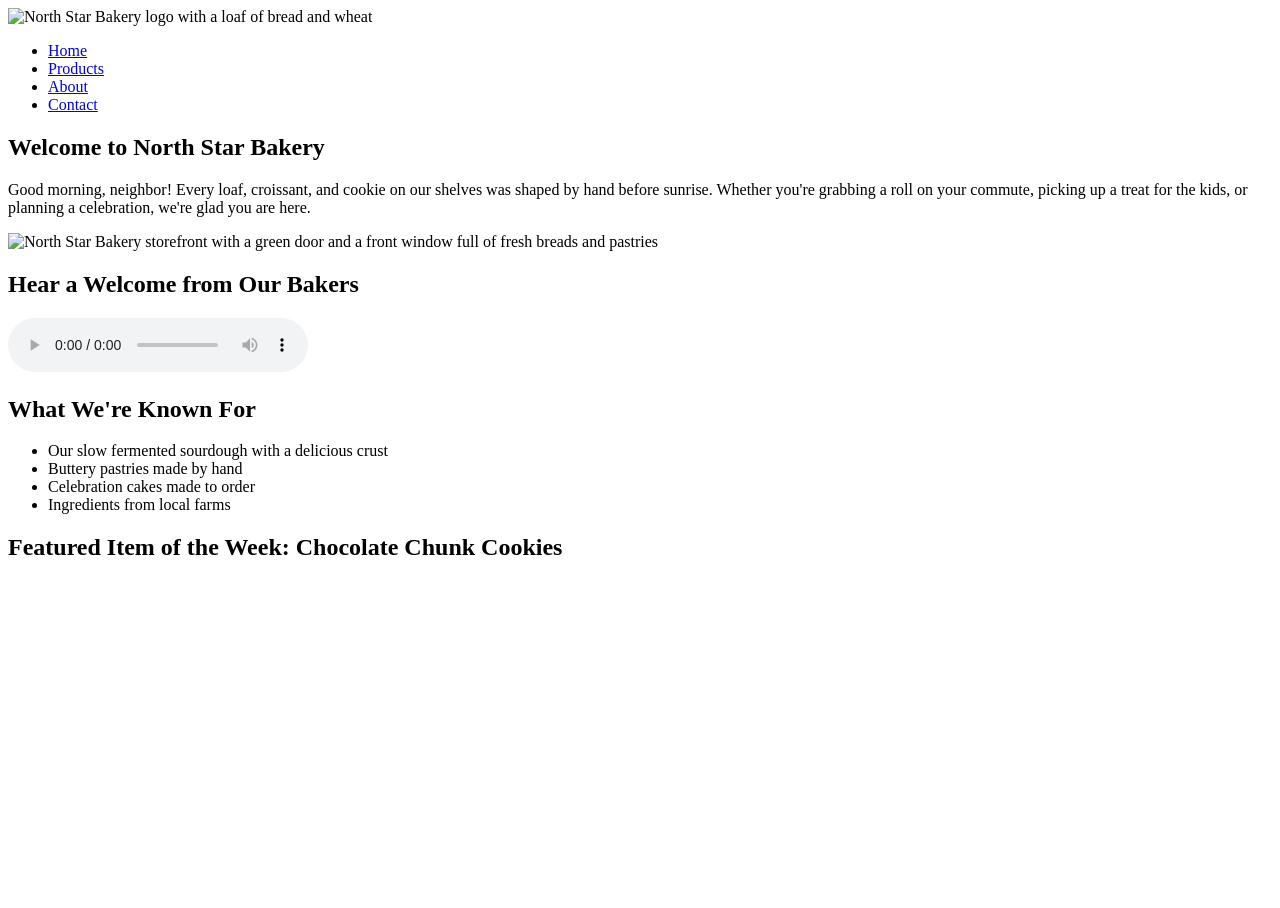
==== index.html @ 30b19422 "Add files via upload" ====
<!DOCTYPE html>
<html lang="en">
<head>
  <meta charset="UTF-8">
  <meta name="viewport" content="width=device-width, initial-scale=1.0">
  <title>North Star Bakery | Home</title>
</head>
<body>

  <header>
    <img src="Bakery_c/bakery-logo_c.png" alt="North Star Bakery logo with a loaf of bread and wheat" width="160">
    <nav>
      <ul>
        <li><a href="index.html">Home</a></li>
        <li><a href="products.html">Products</a></li>
        <li><a href="about.html">About</a></li>
        <li><a href="contact.html">Contact</a></li>
      </ul>
    </nav>
  </header>

  <main>

    <section>
      <h1>Welcome to North Star Bakery</h1>
      <p>Good morning, neighbor! Every loaf, croissant, and cookie on our shelves was shaped by hand before sunrise. Whether you're grabbing a roll on your commute, picking up a treat for the kids, or planning a celebration, we're glad you are here.</p>
      <img src="Bakery_c/bakery-storefront_c.png" alt="North Star Bakery storefront with a green door and a front window full of fresh breads and pastries" width="600">

      <h2>Hear a Welcome from Our Bakers</h2>
      <audio controls>
        <source src="Bakery_c/bakery-welcome_c.mp3" type="audio/mpeg">
        Your browser does not support audio. <a href="Bakery_c/bakery-welcome_c.mp3">Download the welcome message</a> instead.
      </audio>
    </section>

    <section>
      <h2>What We're Known For</h2>
      <ul>
        <li>Our slow fermented sourdough with a delicious crust</li>
        <li>Buttery pastries made by hand</li>
        <li>Celebration cakes made to order</li>
        <li>Ingredients from local farms</li>
      </ul>
    </section>

    <section>
      <h2>Featured Item of the Week: Chocolate Chunk Cookies</h2>
      <picture>
        <source media="(min-width: 768px)" srcset="Bakery_c/bakery-feature-large_c.png">
        <img src="Bakery_c/bakery-feature-small_c.png" alt="Bakery case lined with trays of chocolate chunk, sugar, and shortbread cookies" width="400">
      </picture>
      <p>Crisp edges, gooey middles, and a pinch of sea salt. Pre order a dozen for your next gathering!</p>
      <p><a href="contact.html">Pre-order now</a></p>
    </section>

    <section>
      <h2>Hours and Location</h2>
      <address>
        123 Main Street<br>
        Your Town, ST 00000<br>
        Phone: (555) 555-0123
      </address>
      <p>Tuesday to Friday: 6:30 a.m. to 3:00 p.m.<br>
         Saturday and Sunday: 7:00 a.m. to 2:00 p.m.<br>
         Monday: Closed</p>
    </section>

  </main>

  <footer>
    <p>&copy; 2026 North Star Bakery. Baked with love in our neighborhood.</p>
  </footer>

</body>
</html>
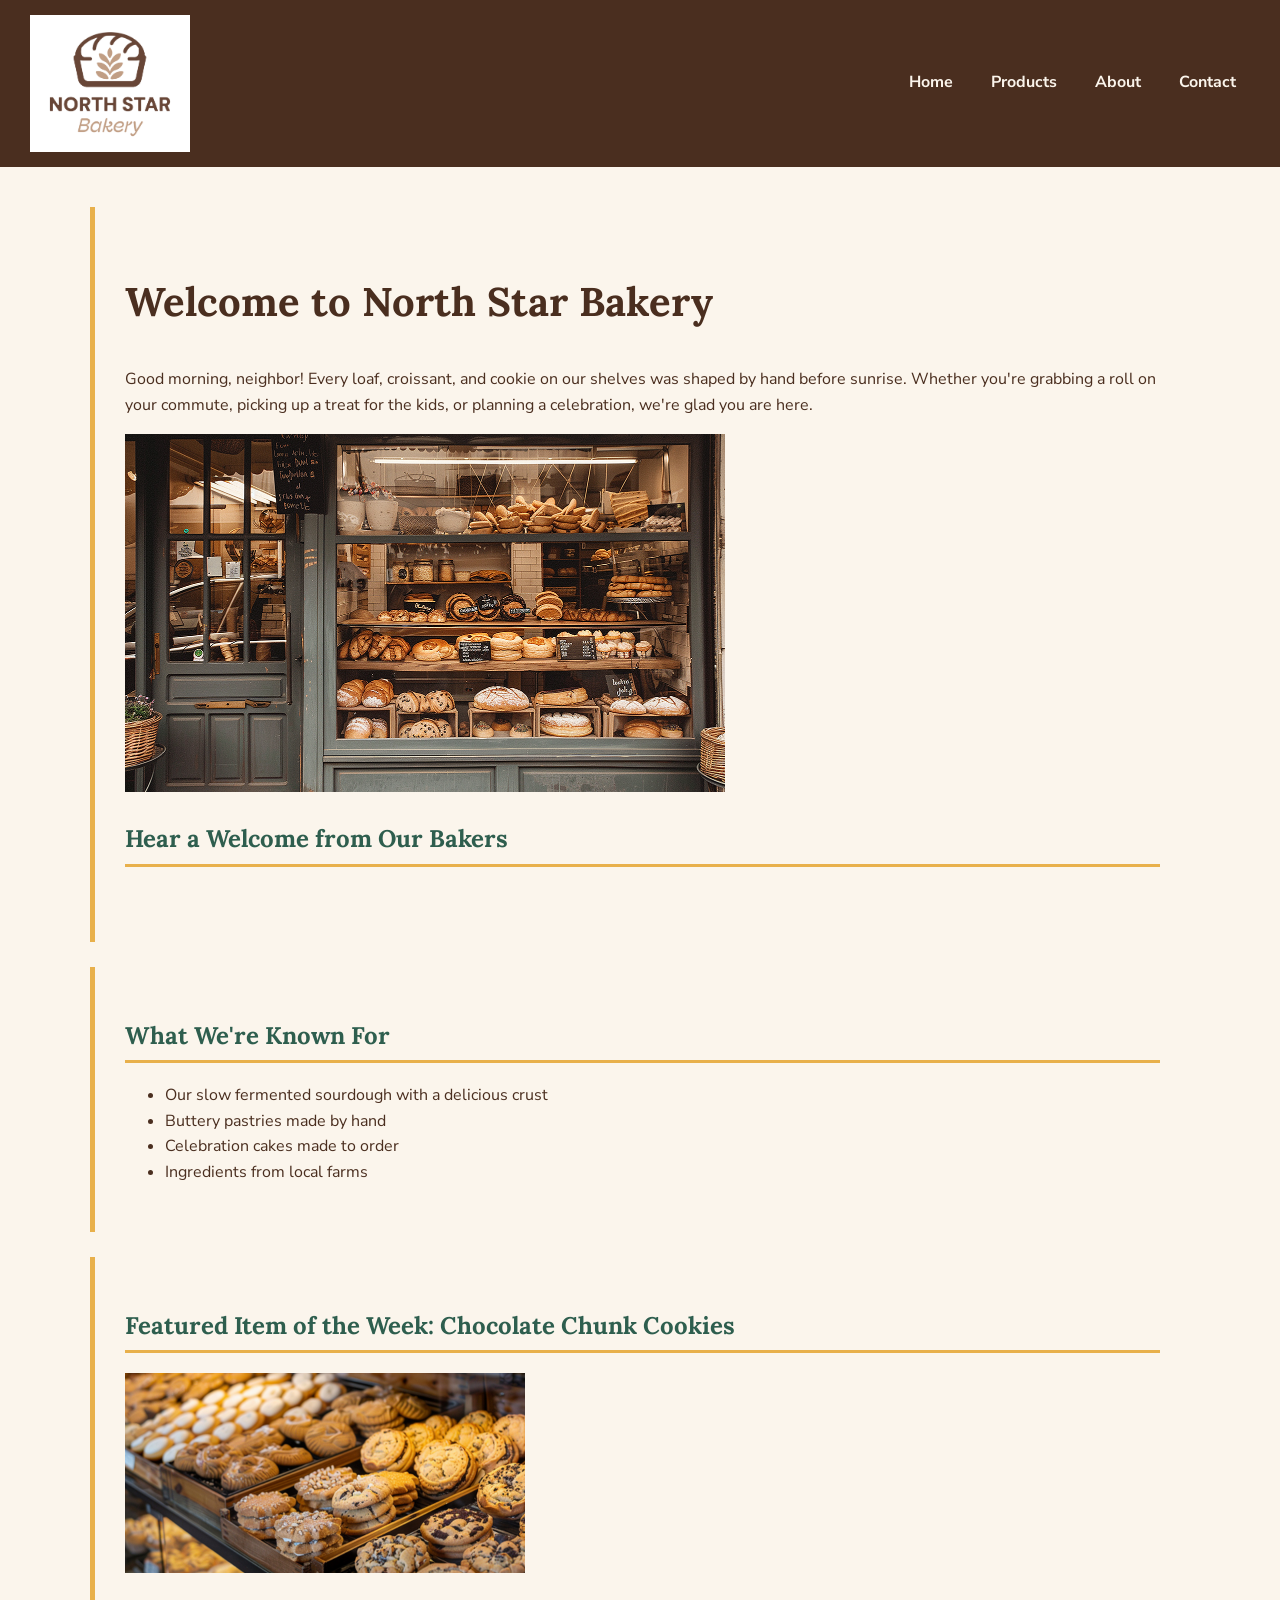
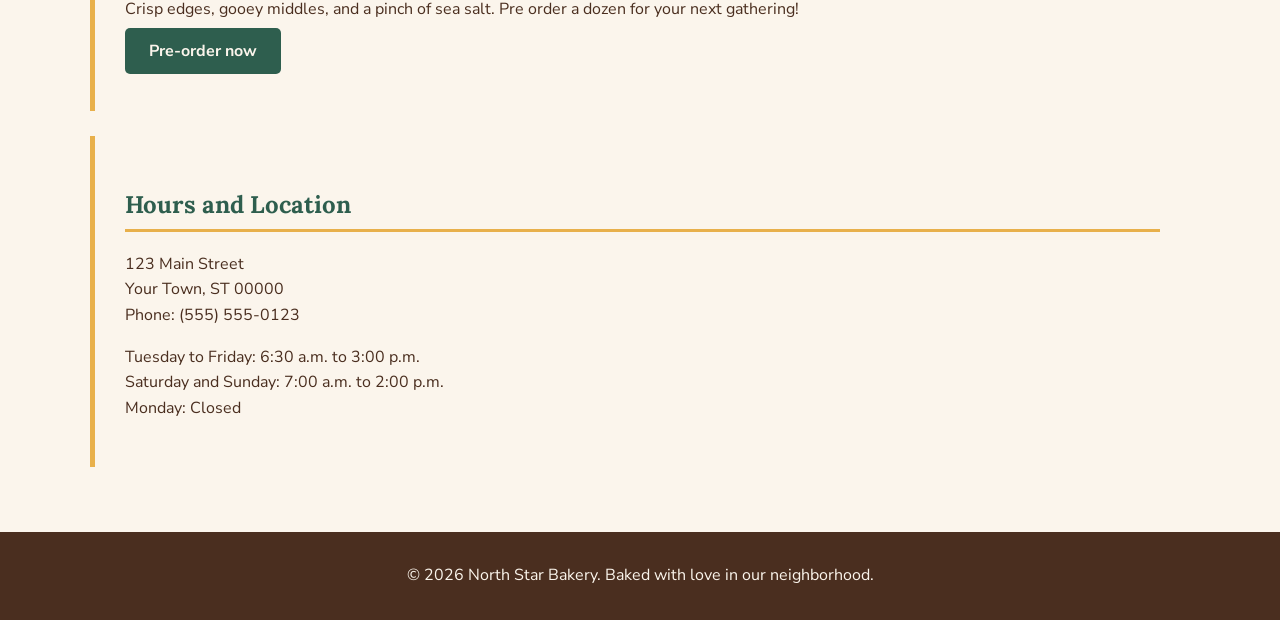
==== commit 70f37acd: "Update index.html" ====
--- a/index.html
+++ b/index.html
@@ -4,6 +4,8 @@
   <meta charset="UTF-8">
   <meta name="viewport" content="width=device-width, initial-scale=1.0">
   <title>North Star Bakery | Home</title>
+  <link href="https://fonts.googleapis.com/css2?family=Lora:wght@600;700&family=Nunito+Sans:wght@400;700&display=swap" rel="stylesheet">
+  <link rel="stylesheet" href="styles.css">
 </head>
 <body>
 
@@ -50,7 +52,7 @@
         <img src="Bakery_c/bakery-feature-small_c.png" alt="Bakery case lined with trays of chocolate chunk, sugar, and shortbread cookies" width="400">
       </picture>
       <p>Crisp edges, gooey middles, and a pinch of sea salt. Pre order a dozen for your next gathering!</p>
-      <p><a href="contact.html">Pre-order now</a></p>
+      <p><a href="contact.html" class="button">Pre-order now</a></p>
     </section>
 
     <section>
@@ -72,4 +74,4 @@
   </footer>
 
 </body>
-</html>+</html>
--- a/styles.css
+++ b/styles.css
@@ -0,0 +1,240 @@
+/* North Star Bakery - styles.css */
+/* Mobile first: these styles are for phones. */
+/* The media query at the bottom changes the layout for bigger screens. */
+
+/* Colors:
+   Cream  #FBF5EC  (background)
+   Brown  #4A2E1F  (text, header, footer)
+   Green  #2E5E4E  (headings, links, buttons)
+   Gold   #E8B04B  (borders and hover)
+   Fonts: Lora for headings, Nunito Sans for everything else */
+
+body {
+  margin: 0;
+  background-color: #FBF5EC;
+  color: #4A2E1F;
+  font-family: "Nunito Sans", Arial, sans-serif;
+  font-size: 16px;
+  line-height: 1.6;
+}
+
+/* stops pictures and the video from going off the screen on phones */
+img,
+video,
+audio {
+  max-width: 100%;
+  height: auto;
+}
+
+/* Headings */
+h1,
+h2,
+h3 {
+  font-family: "Lora", Georgia, serif;
+}
+
+h1 {
+  font-size: 32px;
+  color: #4A2E1F;
+}
+
+h2 {
+  font-size: 24px;
+  color: #2E5E4E;
+  border-bottom: 3px solid #E8B04B;
+  padding-bottom: 5px;
+}
+
+h3 {
+  font-size: 20px;
+  color: #4A2E1F;
+}
+
+/* Links */
+a {
+  color: #2E5E4E;
+  font-weight: bold;
+}
+
+a:hover {
+  background-color: #E8B04B;
+  color: #4A2E1F;
+}
+
+/* Header and navigation */
+header {
+  background-color: #4A2E1F;
+  padding: 15px;
+  display: flex;
+  flex-direction: column;
+  align-items: center;
+}
+
+header img {
+  width: 120px;
+}
+
+nav ul {
+  list-style: none;
+  padding: 0;
+  display: flex;
+  flex-wrap: wrap;
+  justify-content: center;
+  gap: 10px;
+}
+
+nav a {
+  color: #FBF5EC;
+  text-decoration: none;
+  padding: 8px 14px;
+}
+
+nav a:hover {
+  background-color: #E8B04B;
+  color: #4A2E1F;
+}
+
+/* Main content */
+main {
+  max-width: 1100px;
+  margin: 0 auto;
+  padding: 20px 15px;
+}
+
+section {
+  border-left: 5px solid #E8B04B;
+  padding: 20px;
+  margin-bottom: 25px;
+}
+
+address {
+  font-style: normal;
+}
+
+figcaption {
+  font-style: italic;
+}
+
+/* Pre-order now link on the home page */
+.button {
+  background-color: #2E5E4E;
+  color: #FBF5EC;
+  text-decoration: none;
+  padding: 12px 24px;
+  border-radius: 5px;
+}
+
+.button:hover {
+  background-color: #E8B04B;
+  color: #4A2E1F;
+}
+
+/* Baker cards on the about page (stacked on phones) */
+.bakers {
+  display: flex;
+  flex-direction: column;
+  gap: 15px;
+}
+
+.bakers article {
+  border: 1px solid #E8B04B;
+  border-radius: 5px;
+  padding: 15px;
+}
+
+/* Contact form */
+fieldset {
+  border: 2px solid #E8B04B;
+  margin-bottom: 20px;
+}
+
+legend {
+  font-family: "Lora", Georgia, serif;
+  font-weight: bold;
+  color: #2E5E4E;
+}
+
+label {
+  font-weight: bold;
+}
+
+input,
+textarea {
+  font-size: 16px;
+  padding: 5px;
+}
+
+/* makes the text boxes fit on a phone (they had cols="50") */
+textarea {
+  width: 90%;
+}
+
+button {
+  background-color: #2E5E4E;
+  color: #FBF5EC;
+  font-size: 16px;
+  font-weight: bold;
+  padding: 12px 24px;
+  border: none;
+  border-radius: 5px;
+  margin-bottom: 10px;
+}
+
+button:hover {
+  background-color: #E8B04B;
+  color: #4A2E1F;
+}
+
+/* Footer */
+footer {
+  background-color: #4A2E1F;
+  color: #FBF5EC;
+  text-align: center;
+  padding: 15px;
+}
+
+/* Media query for tablets and computers */
+@media (min-width: 768px) {
+
+  /* logo on the left, nav on the right */
+  header {
+    flex-direction: row;
+    justify-content: space-between;
+    padding: 15px 30px;
+  }
+
+  header img {
+    width: 160px;
+  }
+
+  h1 {
+    font-size: 40px;
+  }
+
+  main {
+    padding: 40px 30px;
+  }
+
+  section {
+    padding: 30px;
+  }
+
+  /* baker cards side by side */
+  .bakers {
+    flex-direction: row;
+  }
+
+  .bakers article {
+    flex: 1;
+  }
+
+  /* form and visit us side by side */
+  .two-column {
+    display: flex;
+    gap: 30px;
+  }
+
+  .two-column section {
+    flex: 1;
+  }
+}
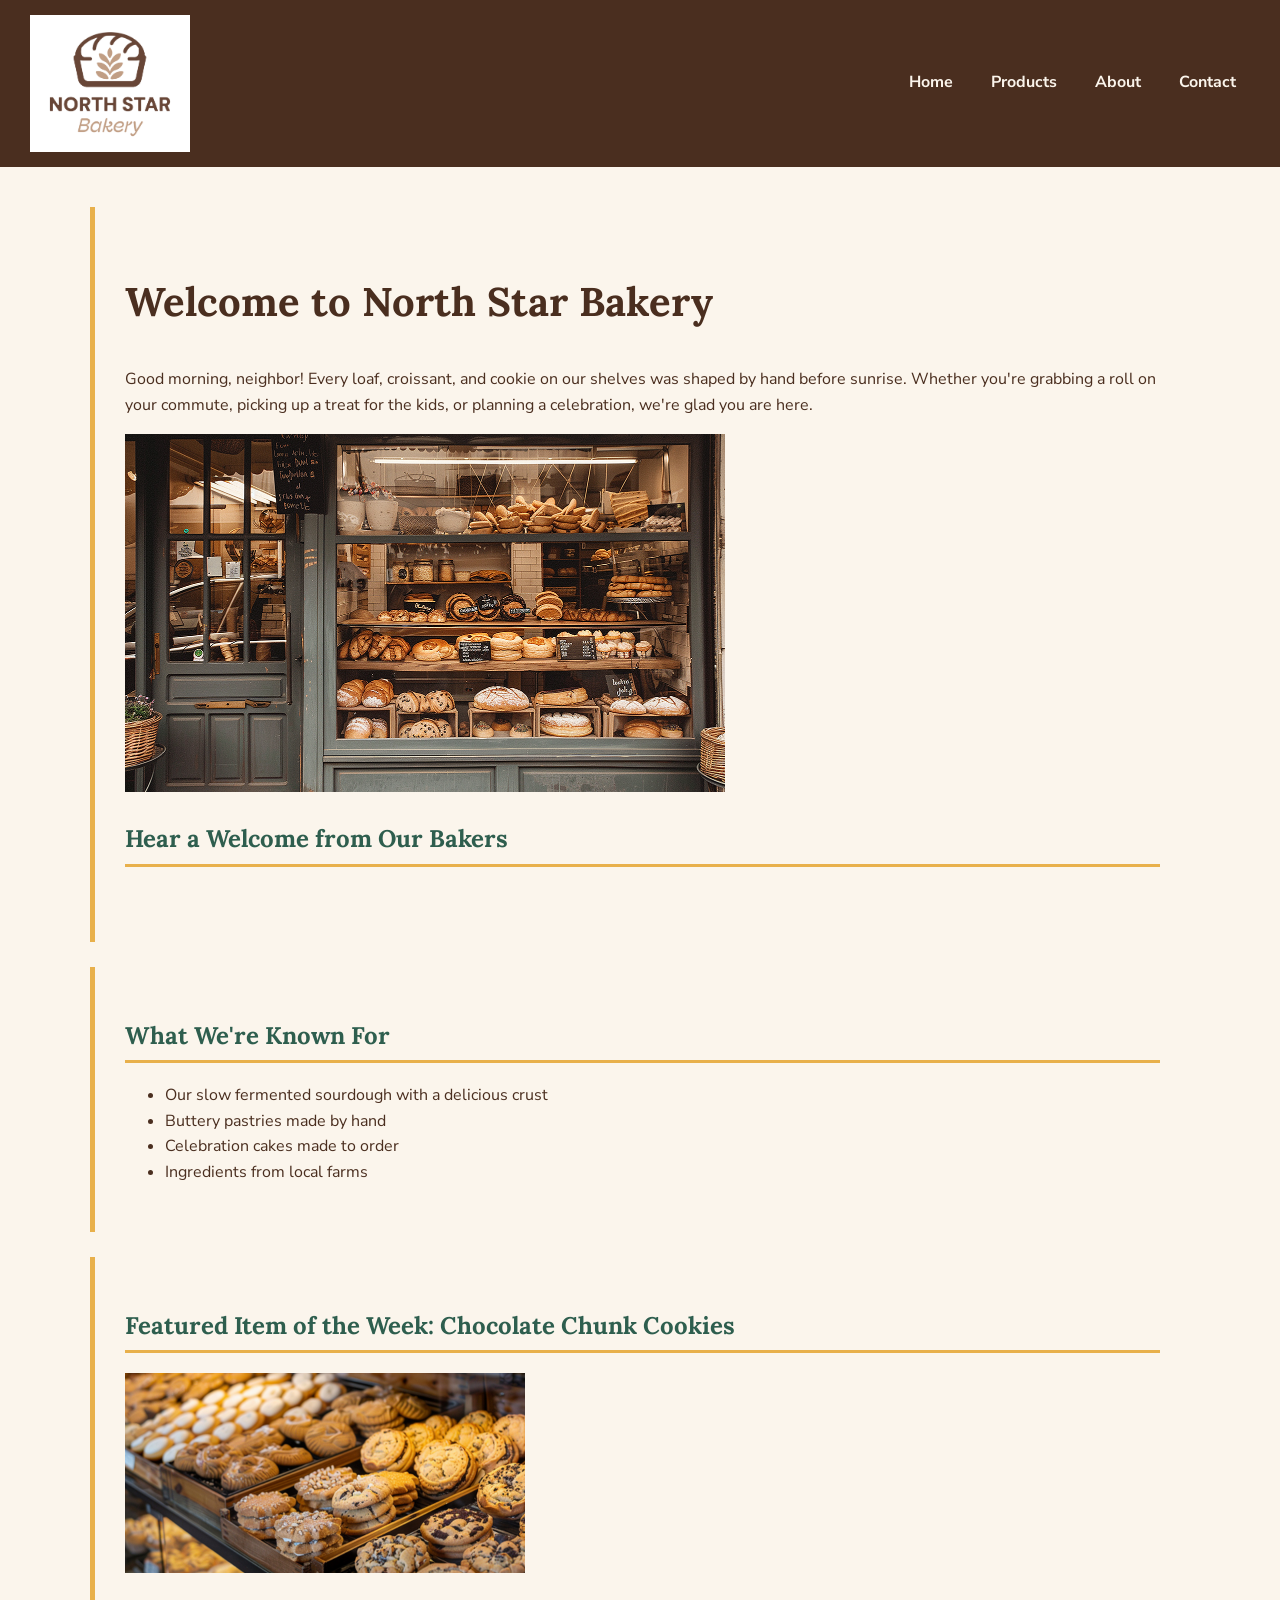
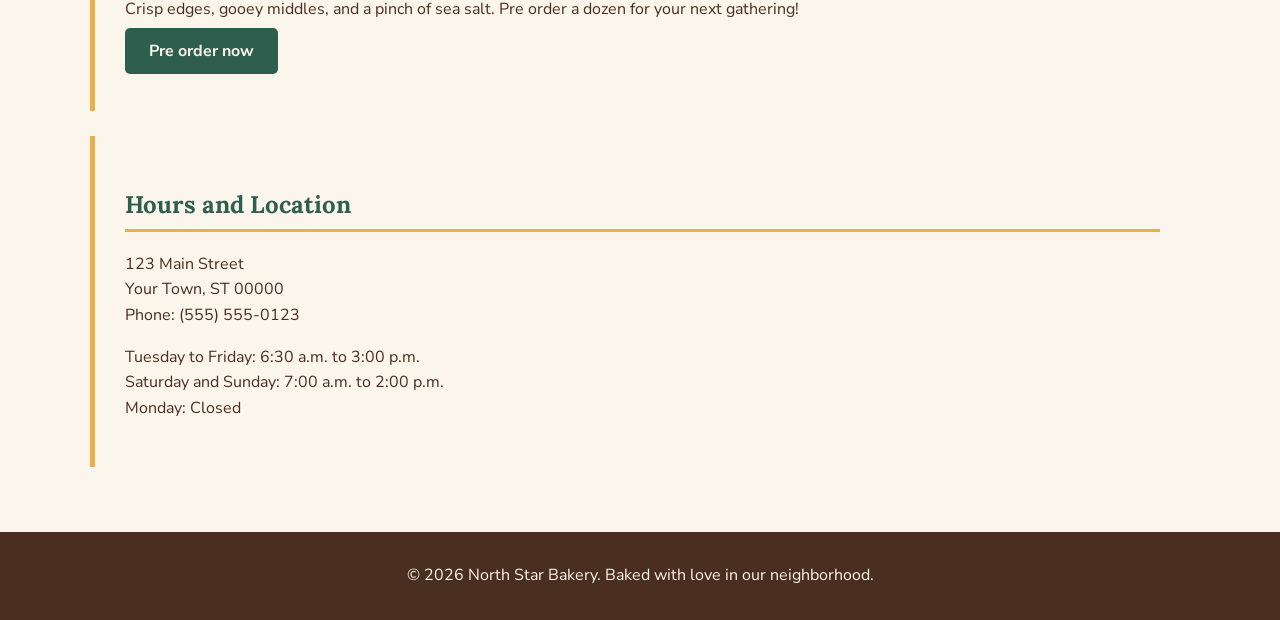
==== commit b150558a: "Update index.html" ====
--- a/index.html
+++ b/index.html
@@ -52,7 +52,7 @@
         <img src="Bakery_c/bakery-feature-small_c.png" alt="Bakery case lined with trays of chocolate chunk, sugar, and shortbread cookies" width="400">
       </picture>
       <p>Crisp edges, gooey middles, and a pinch of sea salt. Pre order a dozen for your next gathering!</p>
-      <p><a href="contact.html" class="button">Pre-order now</a></p>
+      <p><a href="contact.html" class="button">Pre order now</a></p>
     </section>
 
     <section>
